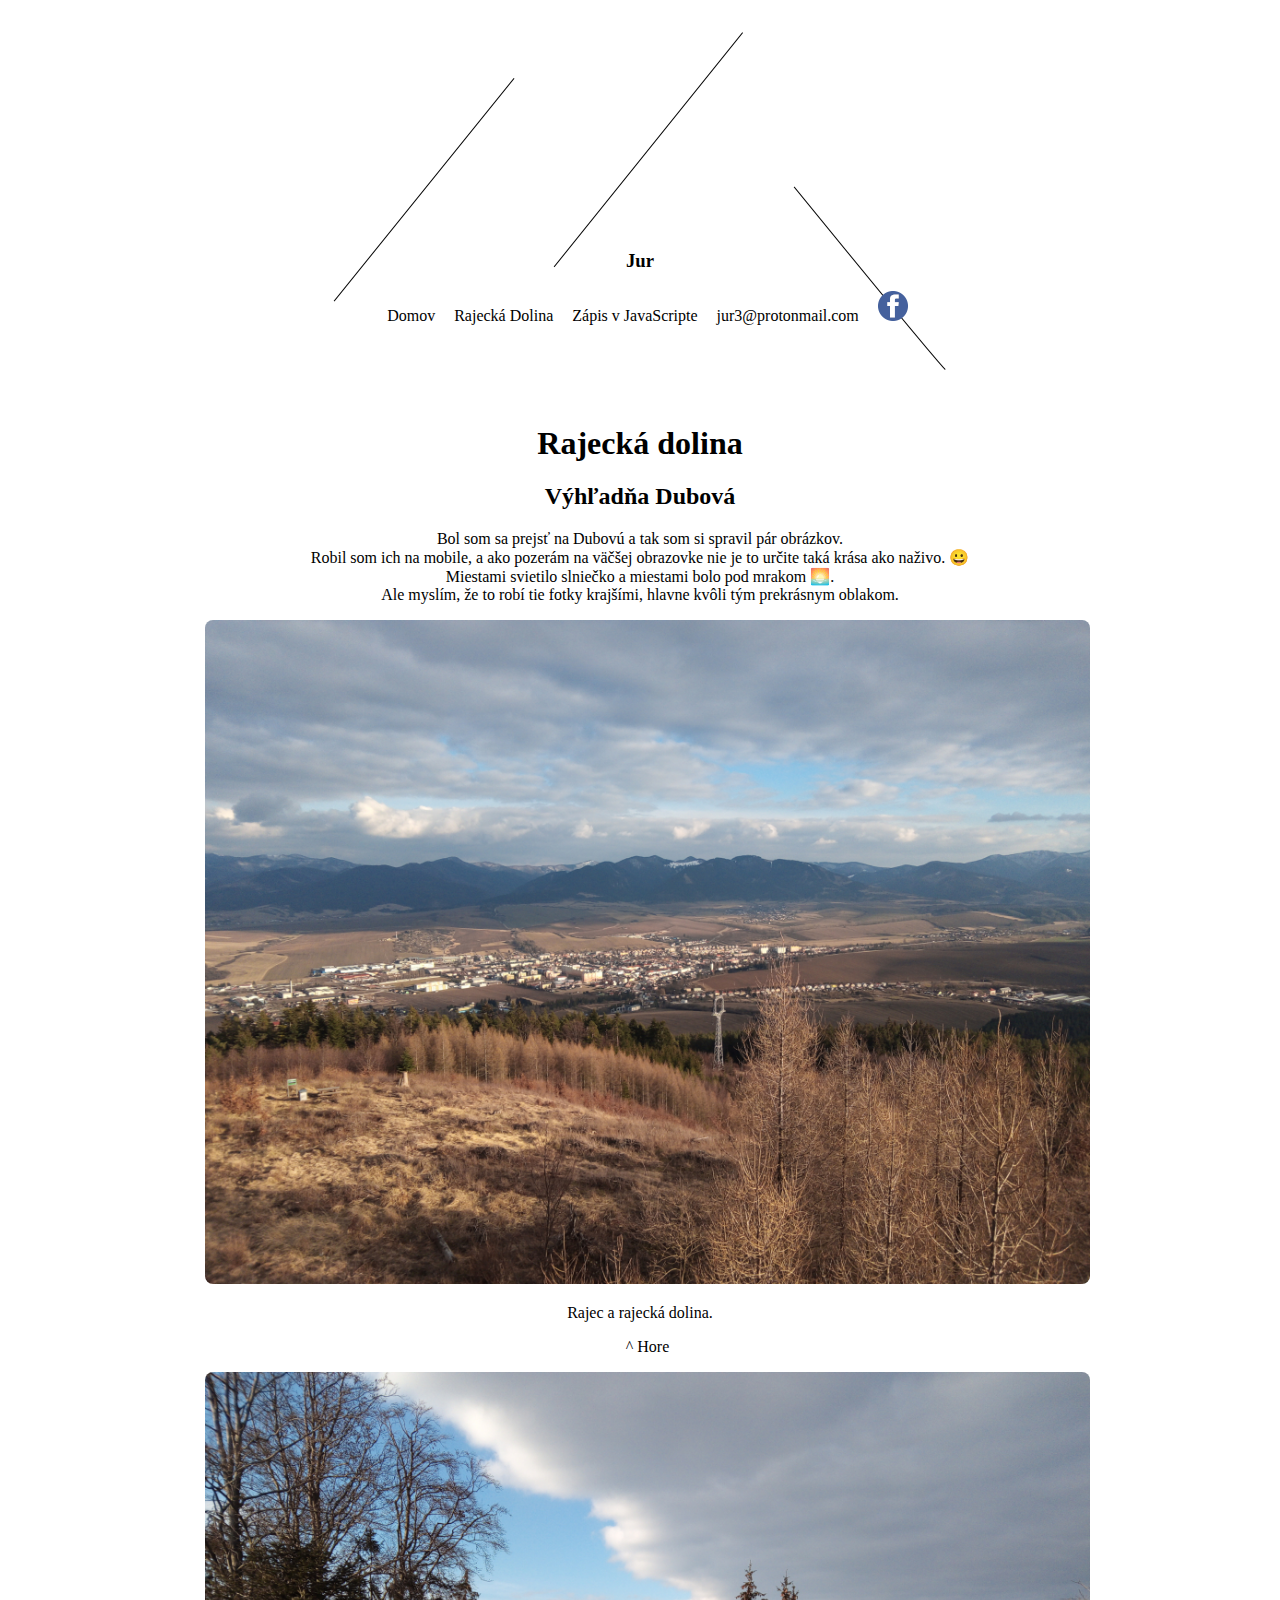
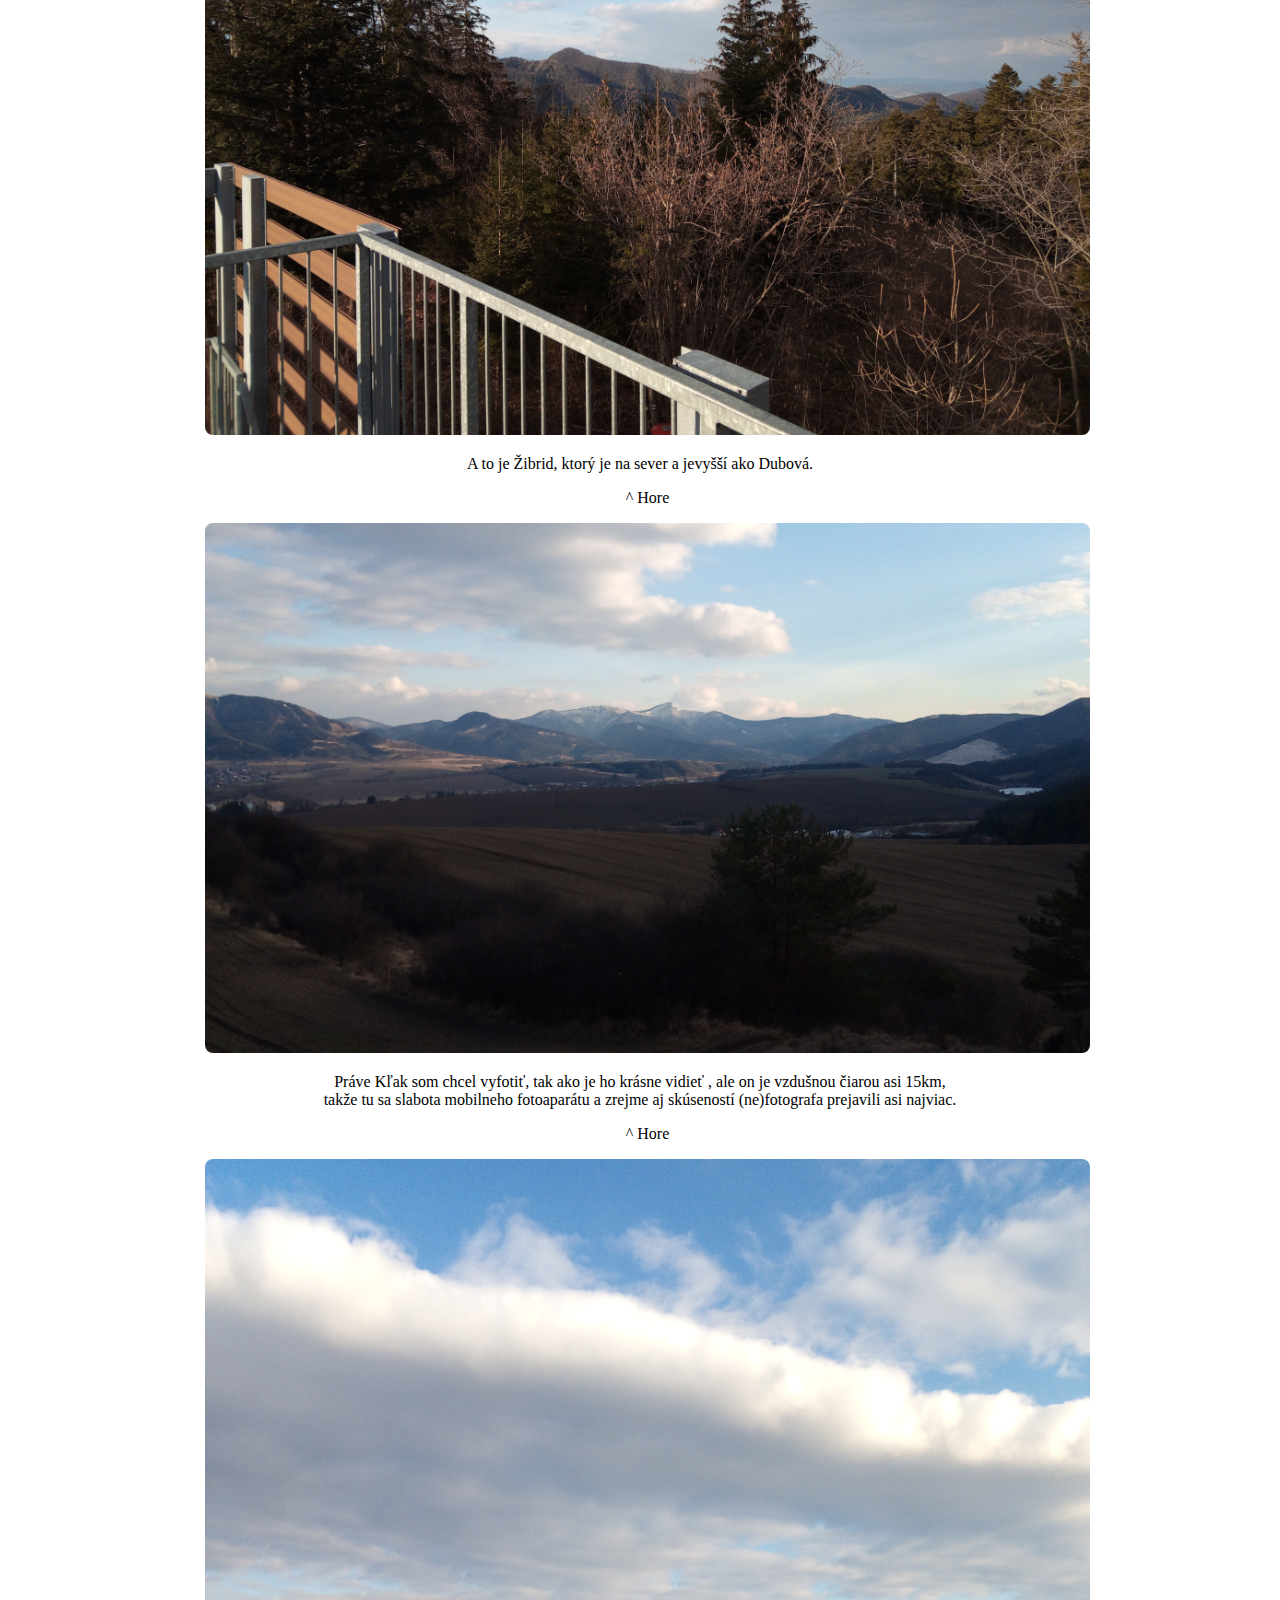
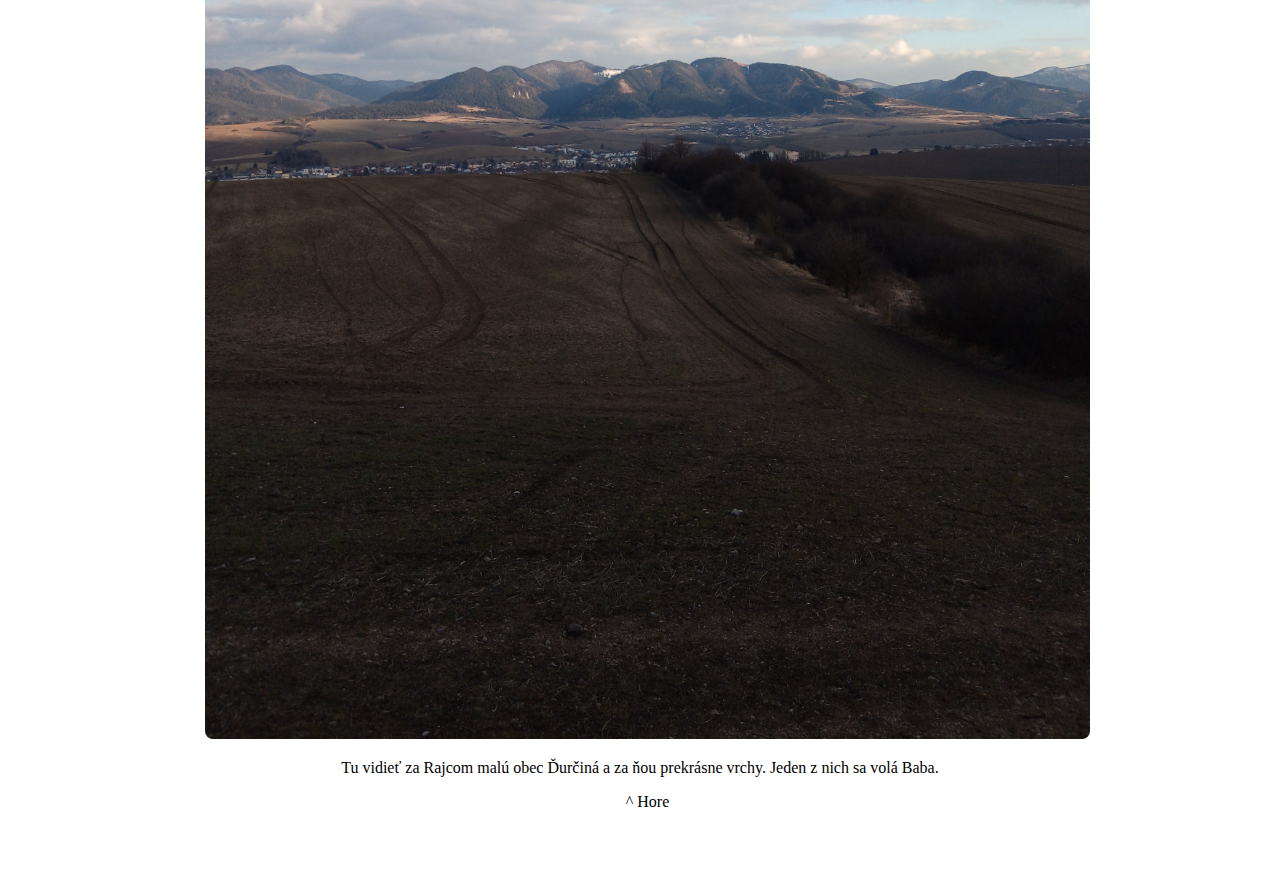
==== dubova.html @ 6db0a362 "vklad ahytu" ====
<!DOCTYPE html>
<html lang="sk">
  <head>
    <meta charset="utf-8">
    <meta name="viewport" content="width=device-width, initial-scale=1.0">
    <meta name="description" content="Bol som sa prejsť na výhľadňu
    na Dubovej a tak som si spravil pár obrázkov.">
    <meta property="og:title" content="rajecká dolina"/>
    <meta property="og:description" content="Bol som sa prejsť na výhľadňu
    na Dubovej a tak som si spravil pár obrázkov.">
    <meta property="og:site_name" content="ahyt.wz.sk">
    <meta property="og:image" content="https://ahyt.wz.sk/ob1.jpg">
    <meta http-equiv="X-UA-Compatible" content="IE=edge"/>
    <meta name="HandheldFriendly" content="true" />
    <title>rajecká dolina, žibrid, kľak, vrch baba - ahyt.wz.sk</title>
    <style>
    *{box-sizing:border-box;}
      body {background-image: url("kresba.png");background-repeat:no-repeat;
      background-attachment:fixed;background-position:top center;font-size: 100%;
    text-align: center;}
      #vrch{margin-top:250px;}
      #vrch p {display:inline;}
      #vrch a:hover img{transform:scale(1.5);-webkit-transition: 1s;transition: 1s;}
      a{text-decoration: none;color:black;padding-left: 15px;}
      a:hover{color:red;}
      #dole{margin-top:100px;}
      #dole img{width:70%;border-radius:8px;}
      @media only screen and (max-width: 700px){#vrch p {display: block;}
      #dole img{width:100%;border-radius:8px;} a{padding-left:0px;}}
    </style>
  </head>
  <body>

    <div id="vrch">
      <h3>Jur</h3>
      <p><a href="index.html">Domov</a></p>
      <p><a href="dubova.html">Rajecká Dolina</a></p>
      <p><a href="zapis.html">Zápis v JavaScripte</a></p>
      <p><a href="mailto:jur3@protonmail.com">jur3@protonmail.com</a>
      <a href="https://www.facebook.com/juraj.vanak.3" target="_blank">
    <img src="facebook.png" alt="fb"></a></p>
   </div>

		<div id="dole">

			<h1>Rajecká dolina</h1>
			<h2>Výhľadňa Dubová</h2>
			<p>Bol som sa prejsť na Dubovú a tak som si spravil
			pár obrázkov.<br>Robil som ich na mobile, a ako pozerám na väčšej
			obrazovke nie je to určite taká krása ako naživo. &#128512;<br>
			Miestami svietilo slniečko a miestami bolo pod mrakom &#127749;.<br>
			Ale myslím, že to robí tie fotky krajšími, hlavne kvôli
			tým prekrásnym oblakom.
			</p>

        <a href="celyob1.html"><img src="mob1.jpg" alt="Rajecká dolina"></a>
		    <p>Rajec a rajecká dolina.</p>
        <p><a href="dubova.html">^ Hore</a></p>
		    <a href="celyob2.html"><img src="mob2.jpg" alt="Žibrid"></a>
		    <p>A to je Žibrid, ktorý je na sever a jevyšší ako Dubová.</p>
        <p><a href="dubova.html">^ Hore</a></p>
		    <a href="celyob4.html"><img src="mob4.jpg" alt="Kľak"></a>
		    <p>Práve Kľak som chcel vyfotiť, tak ako je ho krásne vidieť
		    , ale on je vzdušnou čiarou asi 15km,<br> takže tu sa slabota
		    mobilneho fotoaparátu a zrejme aj skúseností (ne)fotografa
		    prejavili asi najviac.</p>
        <p><a href="dubova.html">^ Hore</a></p>
		    <a href="celyob5.html"><img src="mob5.jpg" alt="Baba"></a>
		    <p>Tu vidieť za Rajcom malú obec Ďurčiná a za ňou
		    prekrásne vrchy. Jeden z nich sa volá Baba.</p>
        <p><a href="dubova.html">^ Hore</a></p><br><br>

			</div>
</body>

</html>
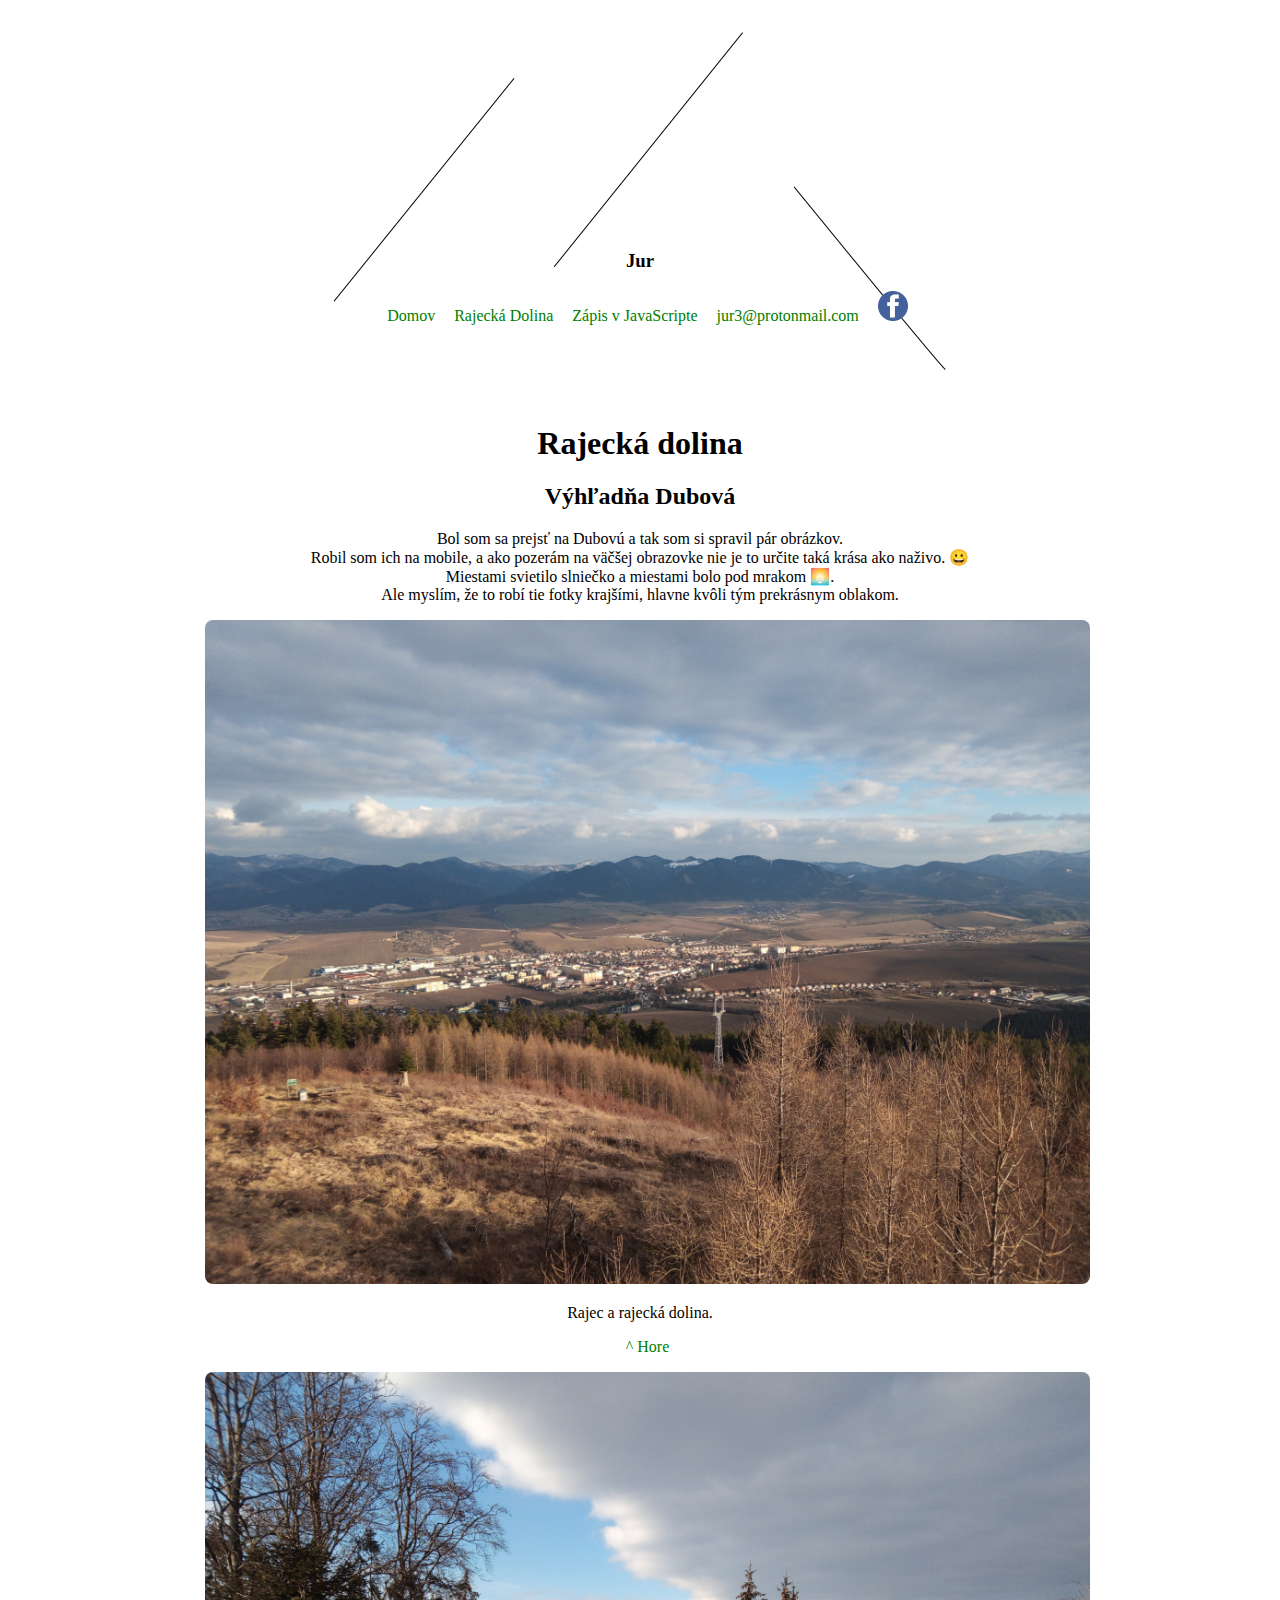
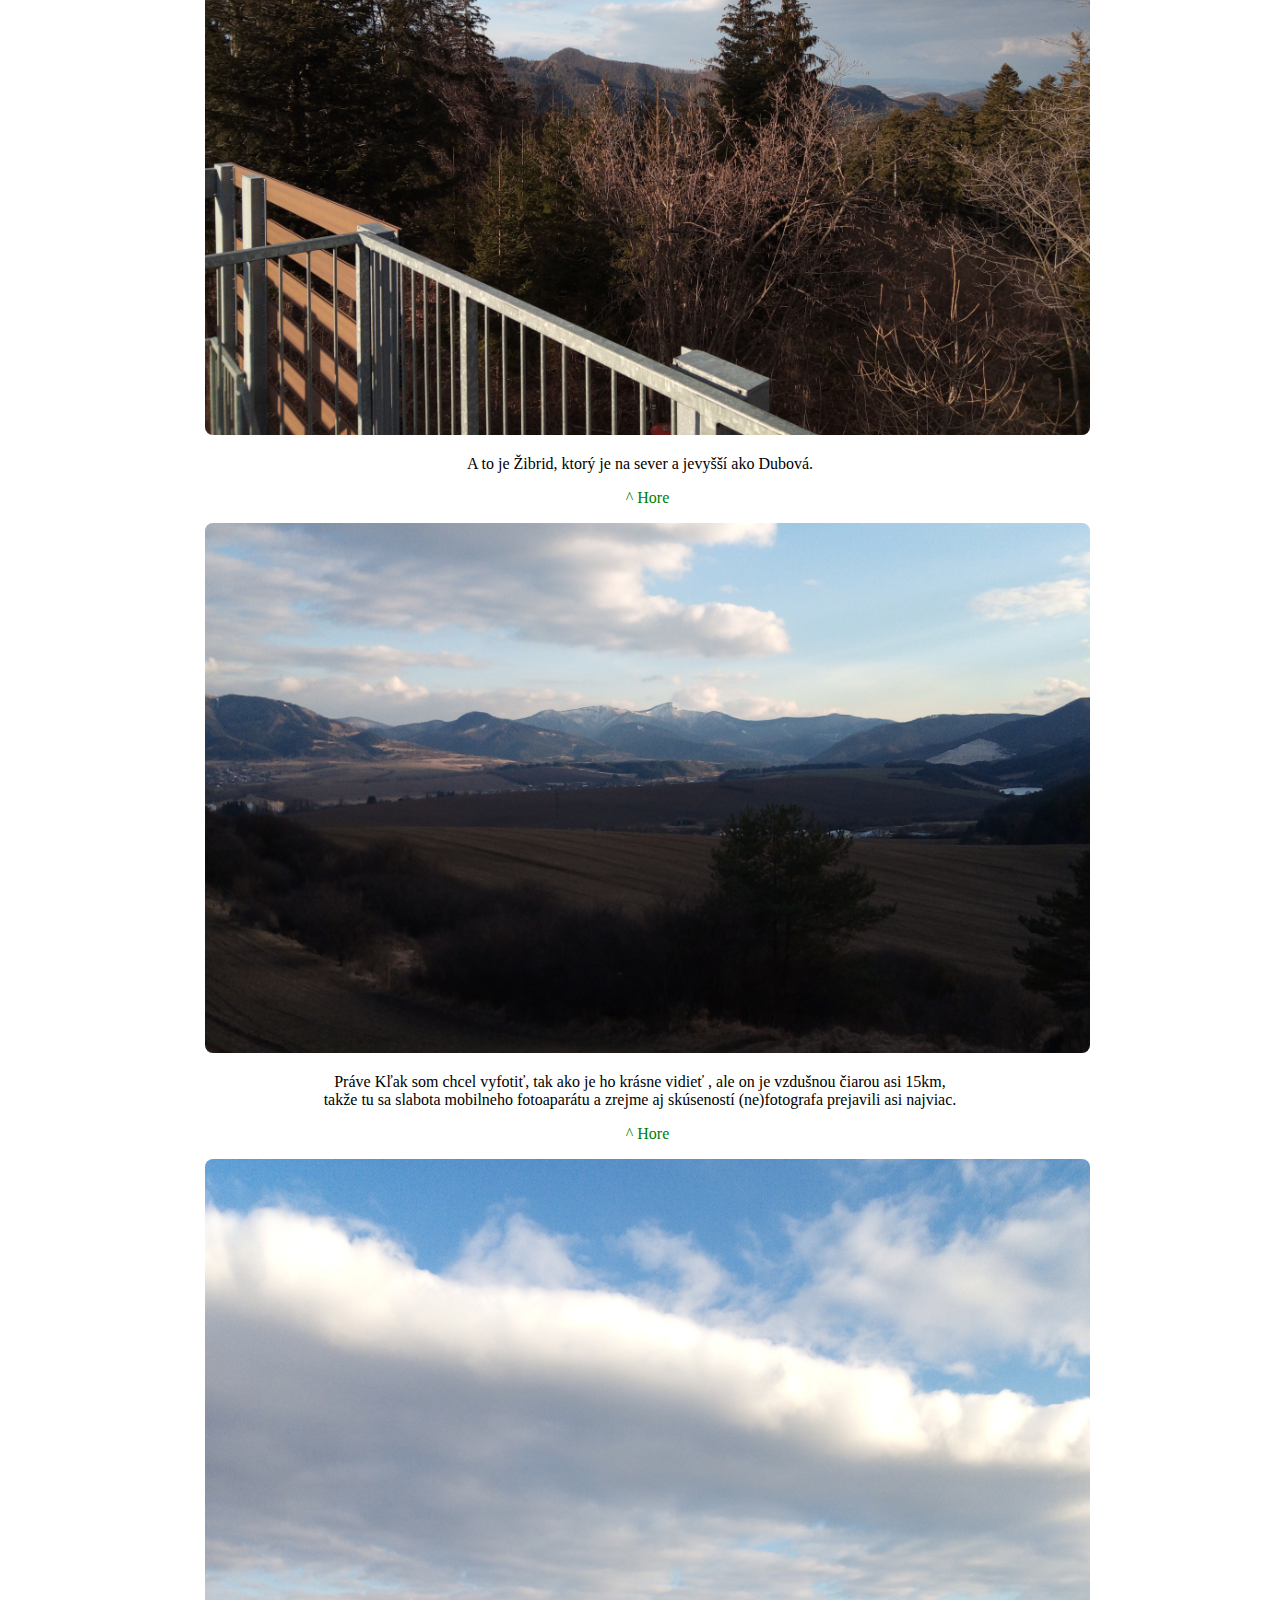
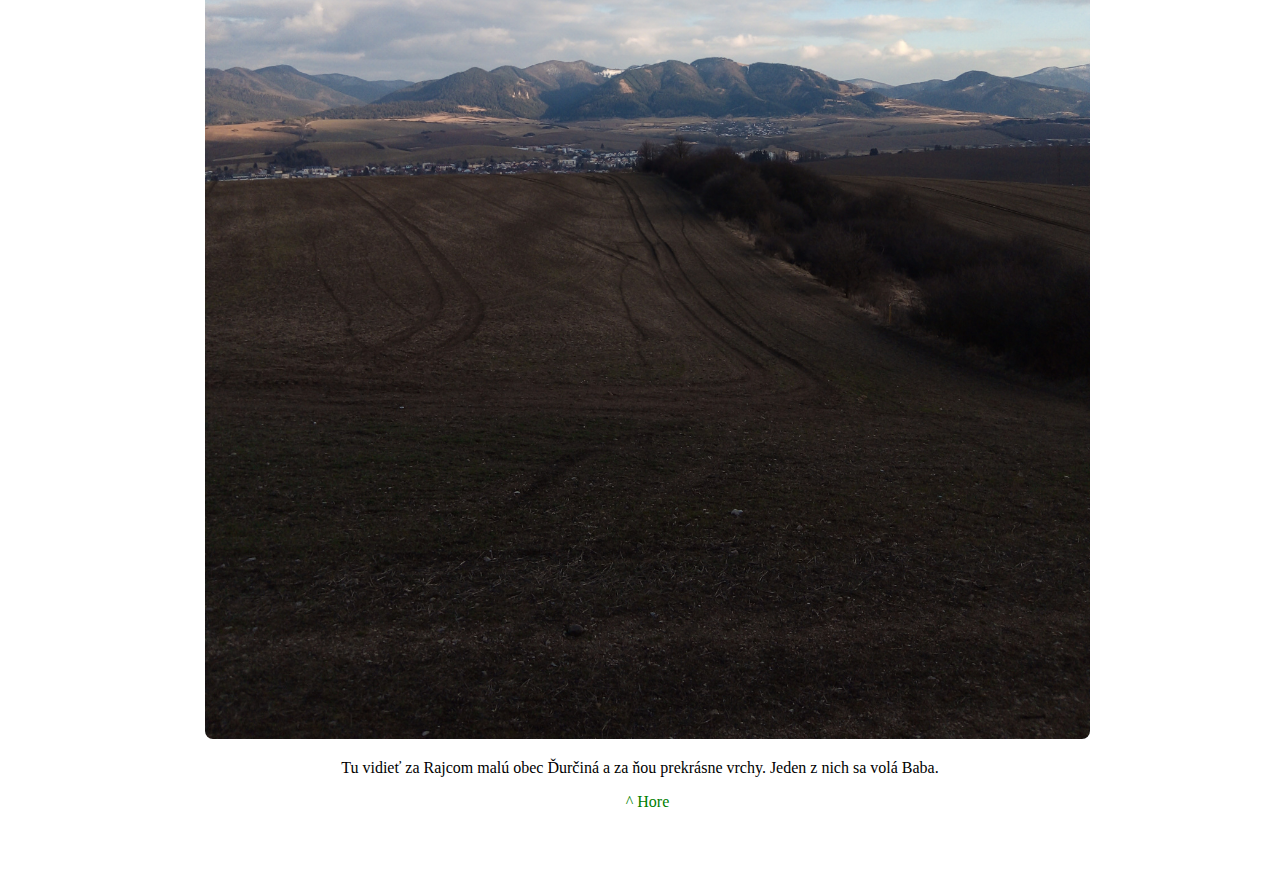
==== commit 27f43904: "zelené odkazy" ====
--- a/dubova.html
+++ b/dubova.html
@@ -21,7 +21,7 @@
       #vrch{margin-top:250px;}
       #vrch p {display:inline;}
       #vrch a:hover img{transform:scale(1.5);-webkit-transition: 1s;transition: 1s;}
-      a{text-decoration: none;color:black;padding-left: 15px;}
+      a{text-decoration: none;color:green;padding-left: 15px;}
       a:hover{color:red;}
       #dole{margin-top:100px;}
       #dole img{width:70%;border-radius:8px;}
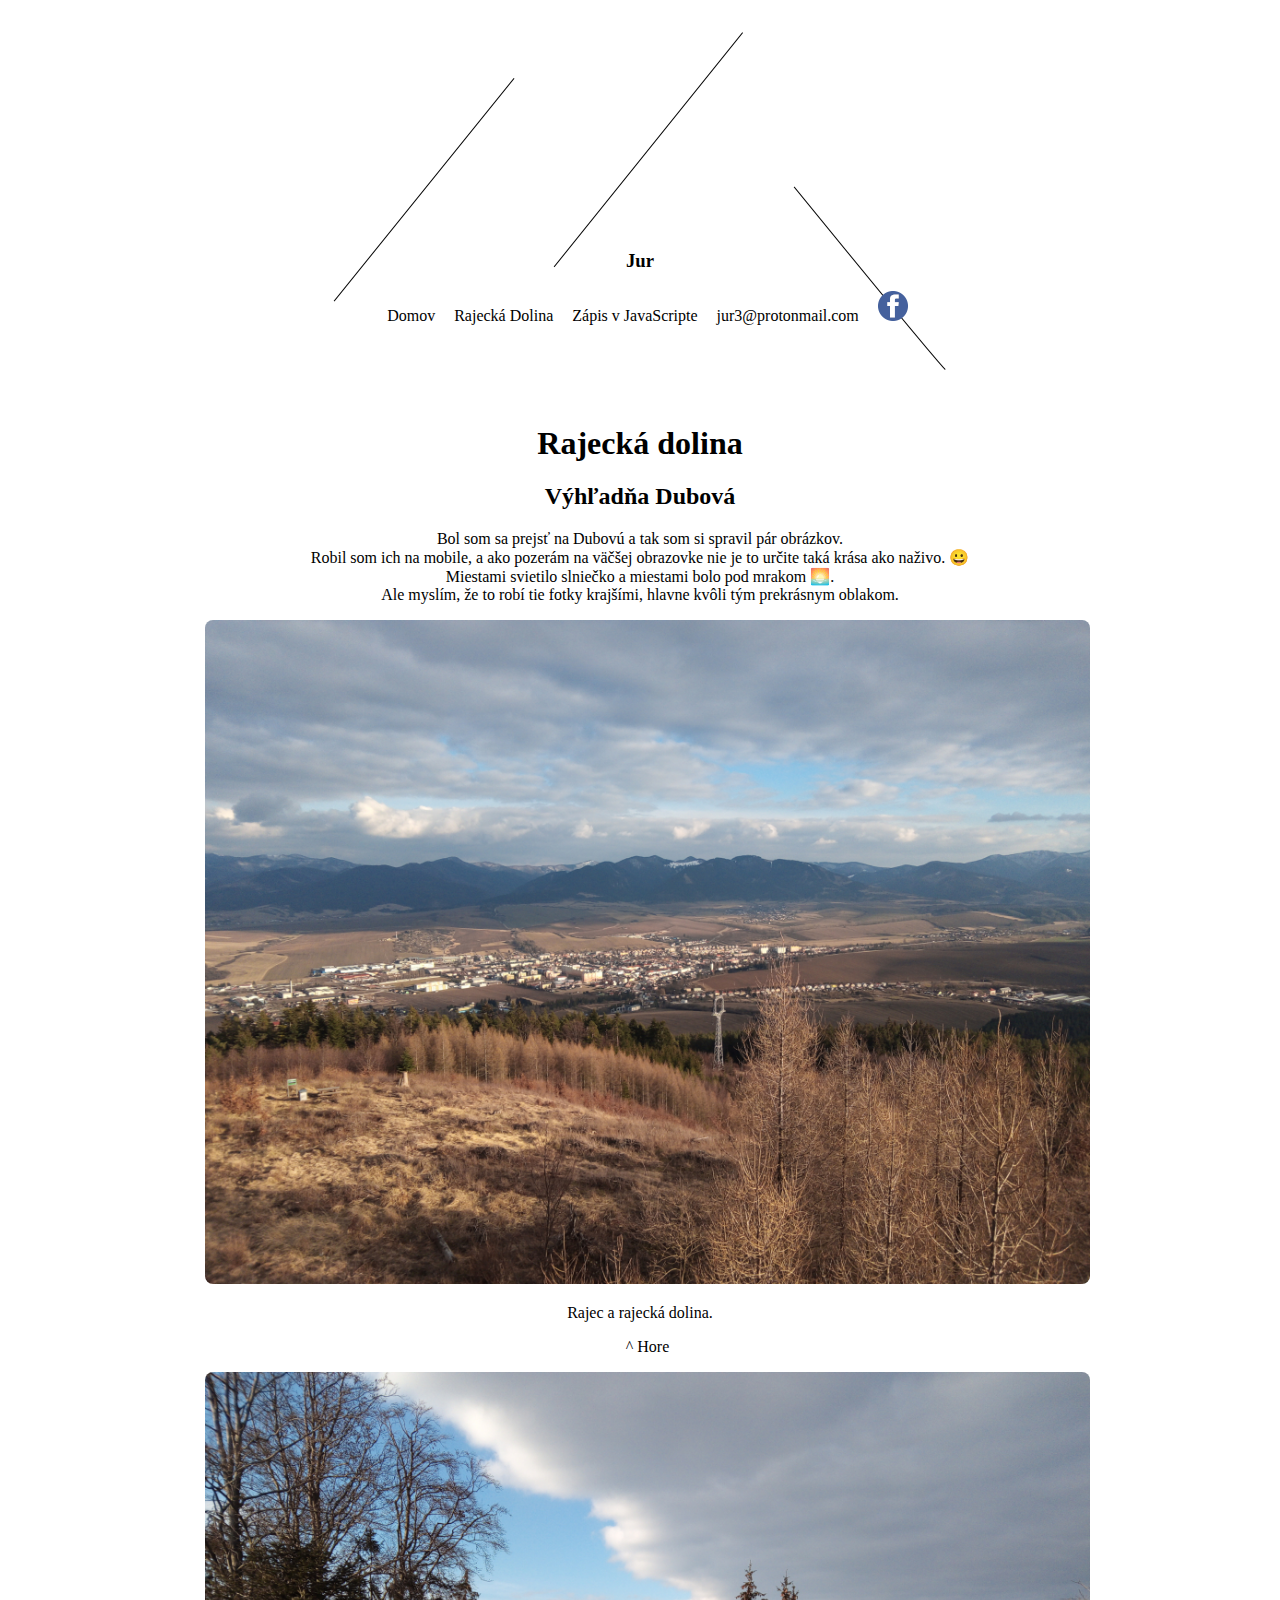
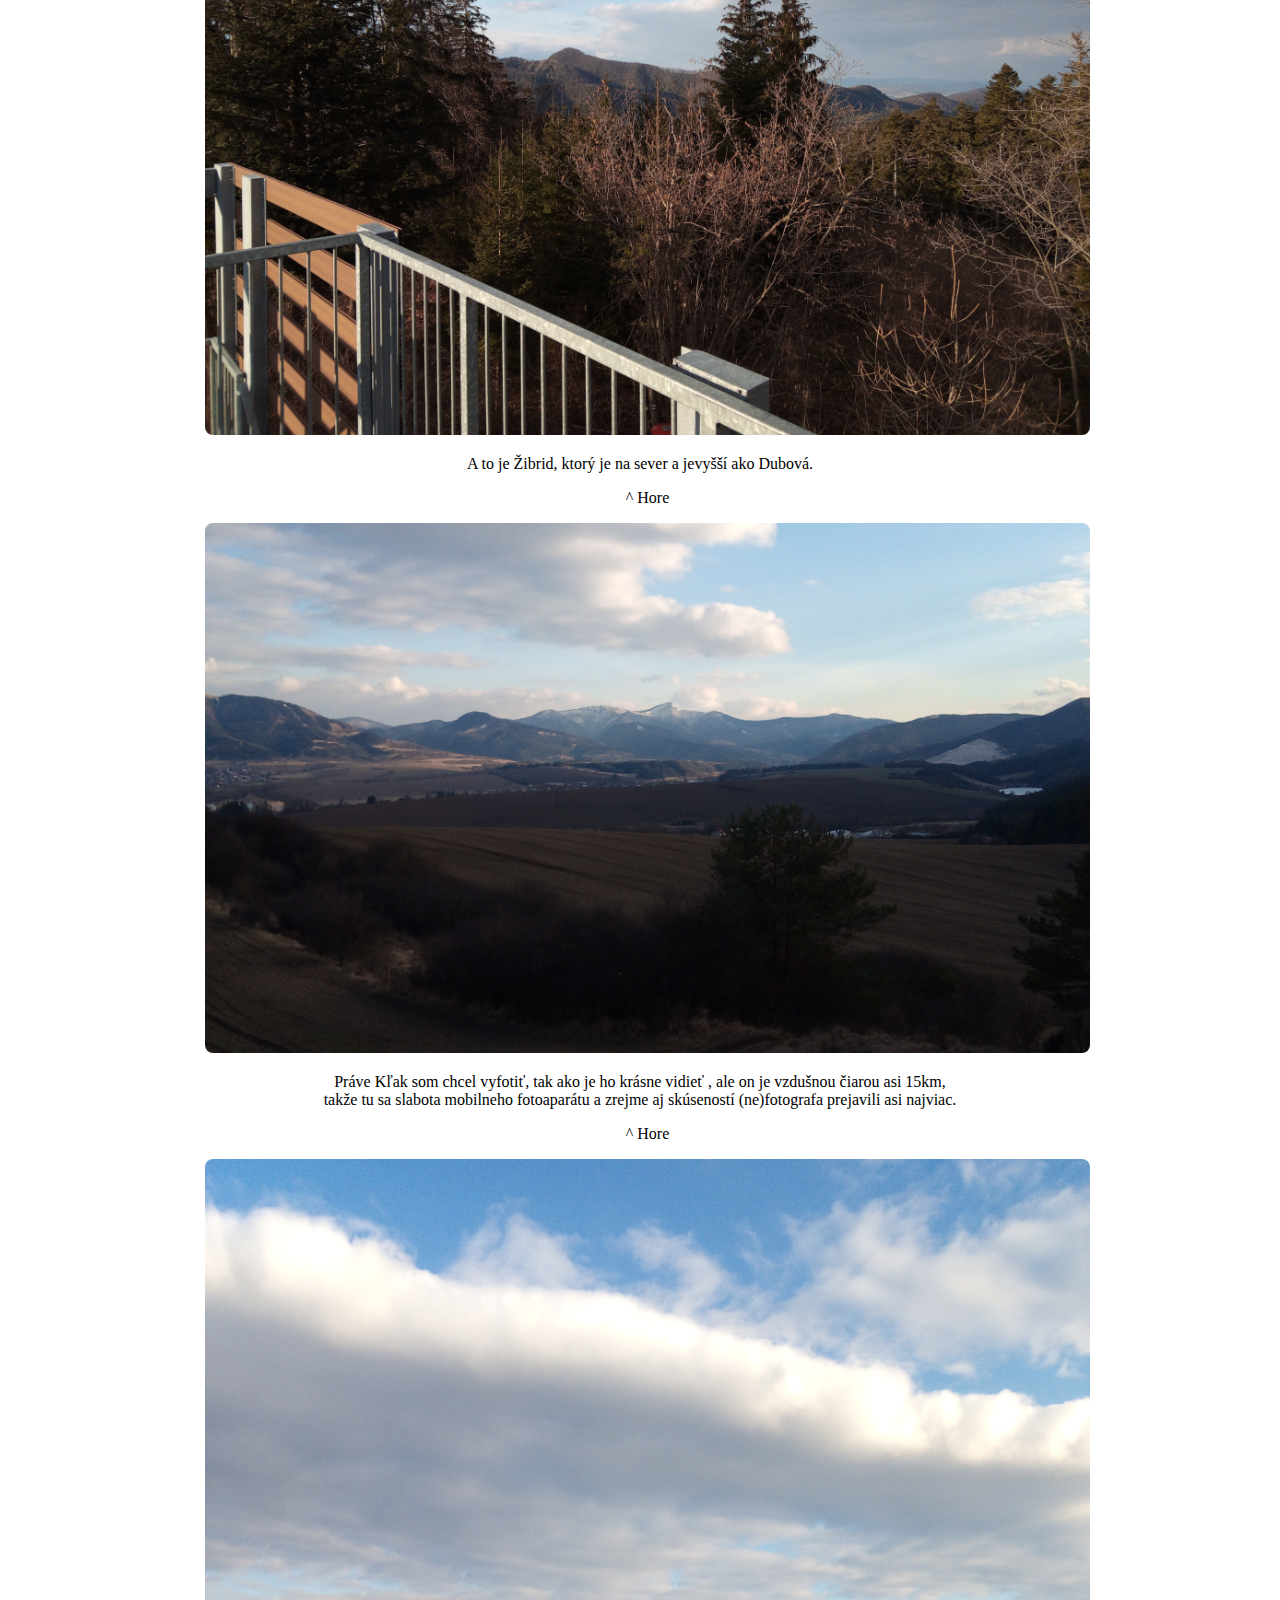
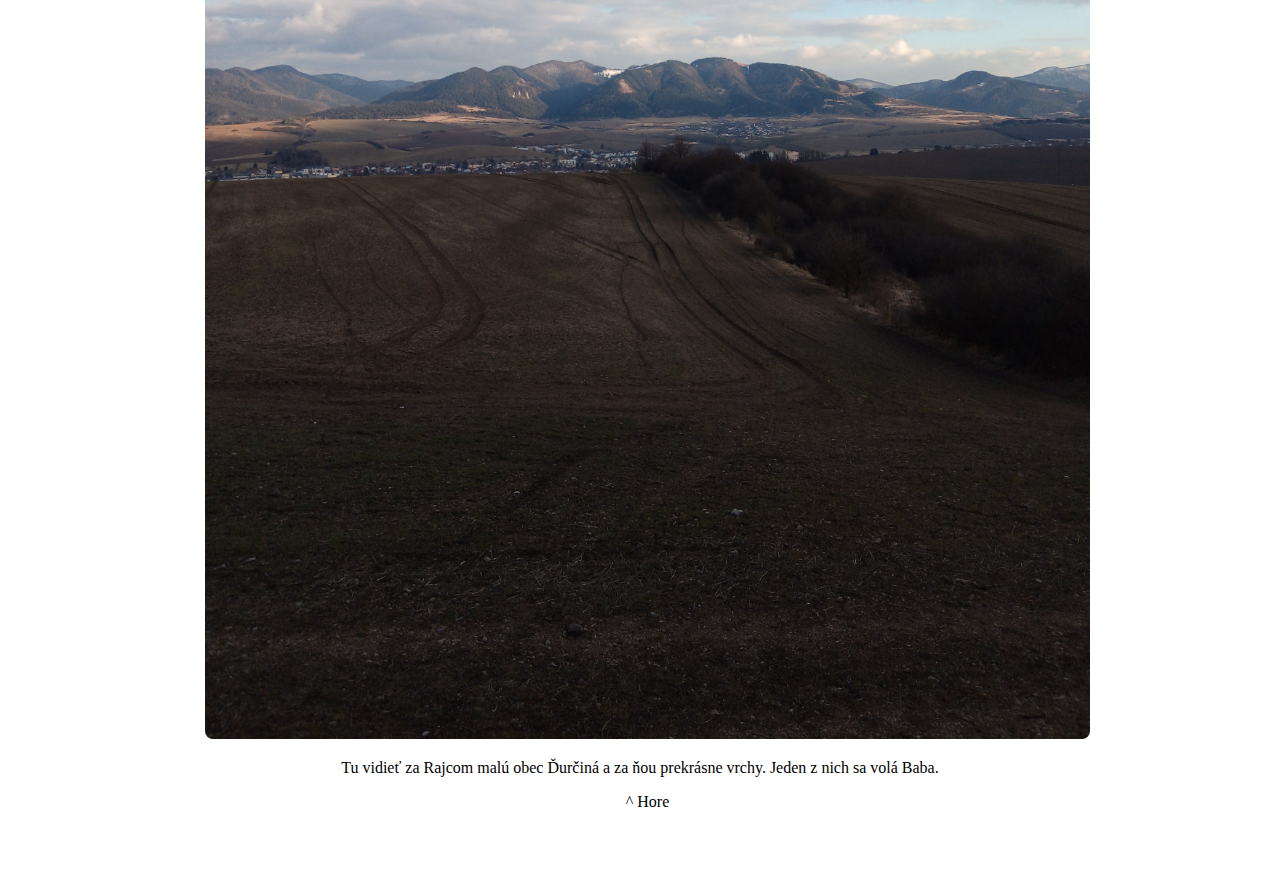
==== commit 9379b0a4: "odkaz cierna" ====
--- a/dubova.html
+++ b/dubova.html
@@ -21,7 +21,7 @@
       #vrch{margin-top:250px;}
       #vrch p {display:inline;}
       #vrch a:hover img{transform:scale(1.5);-webkit-transition: 1s;transition: 1s;}
-      a{text-decoration: none;color:green;padding-left: 15px;}
+      a{text-decoration: none;color:black;padding-left: 15px;}
       a:hover{color:red;}
       #dole{margin-top:100px;}
       #dole img{width:70%;border-radius:8px;}
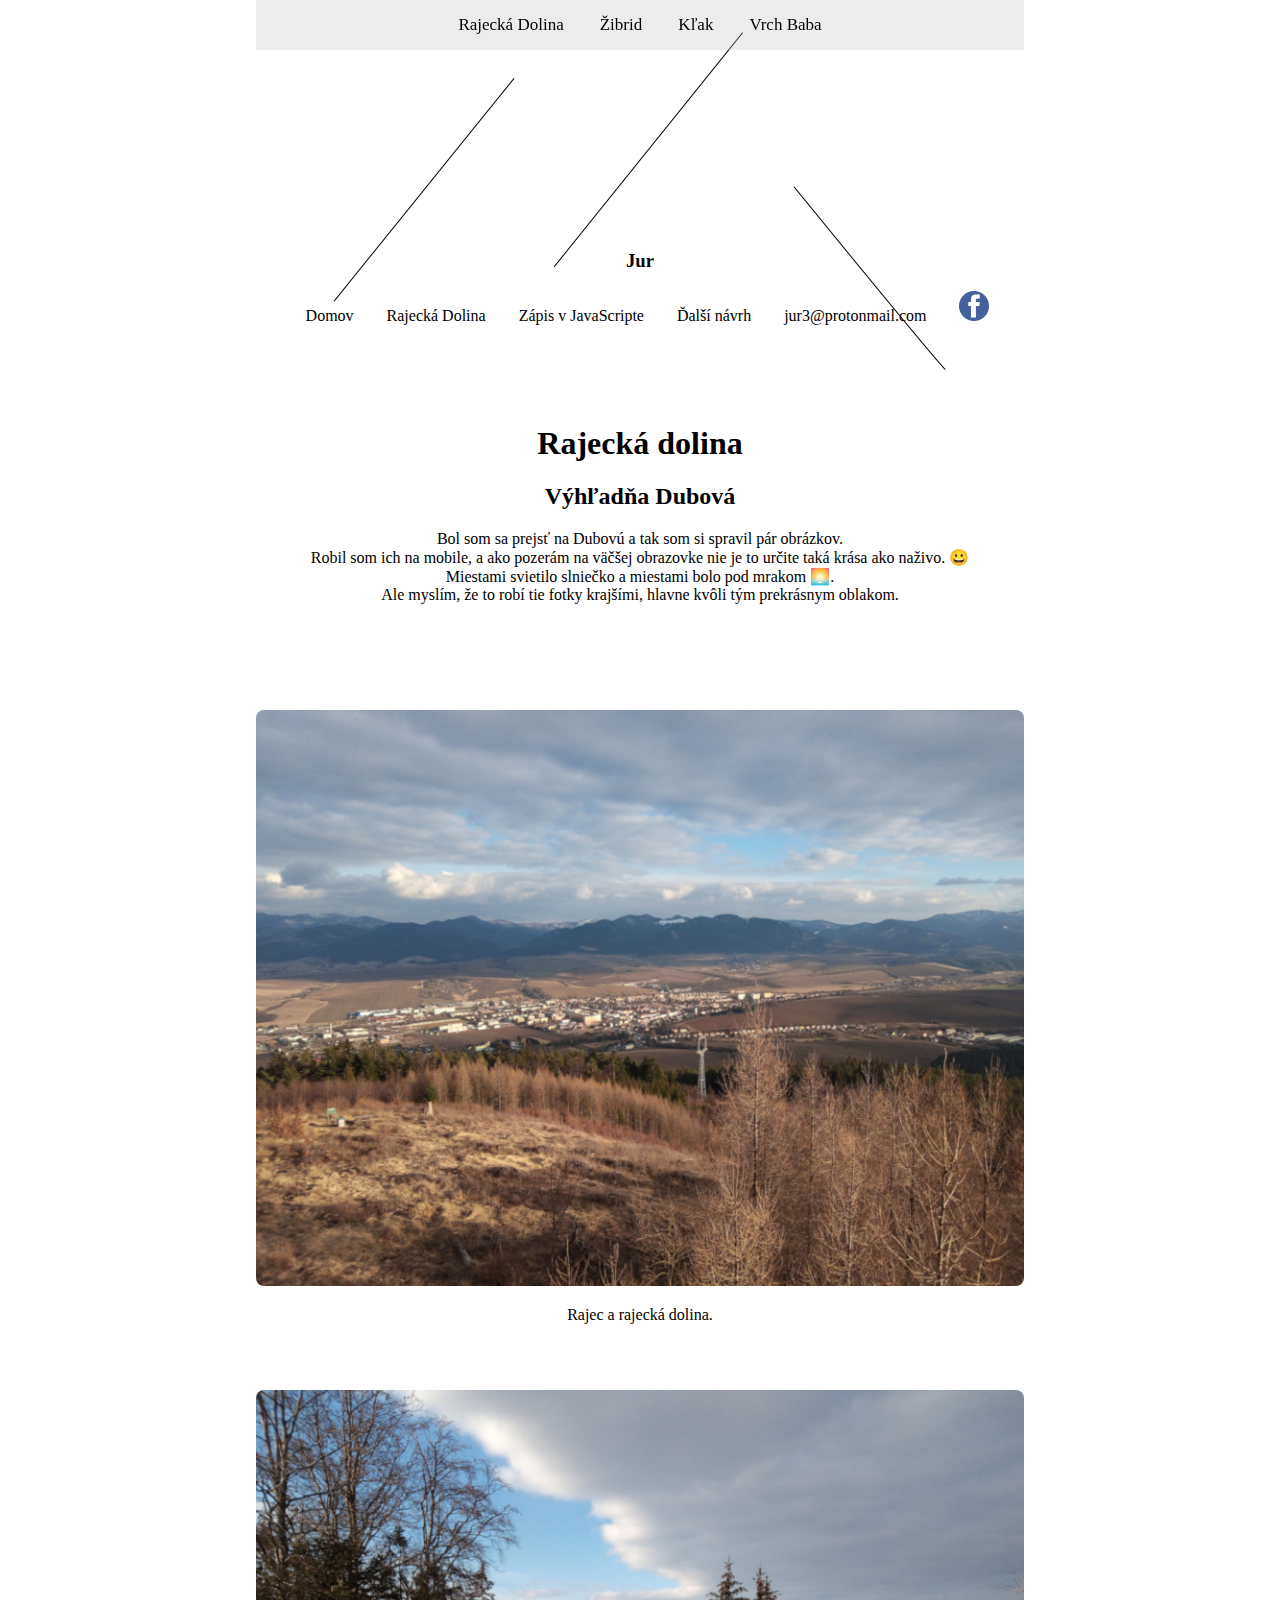
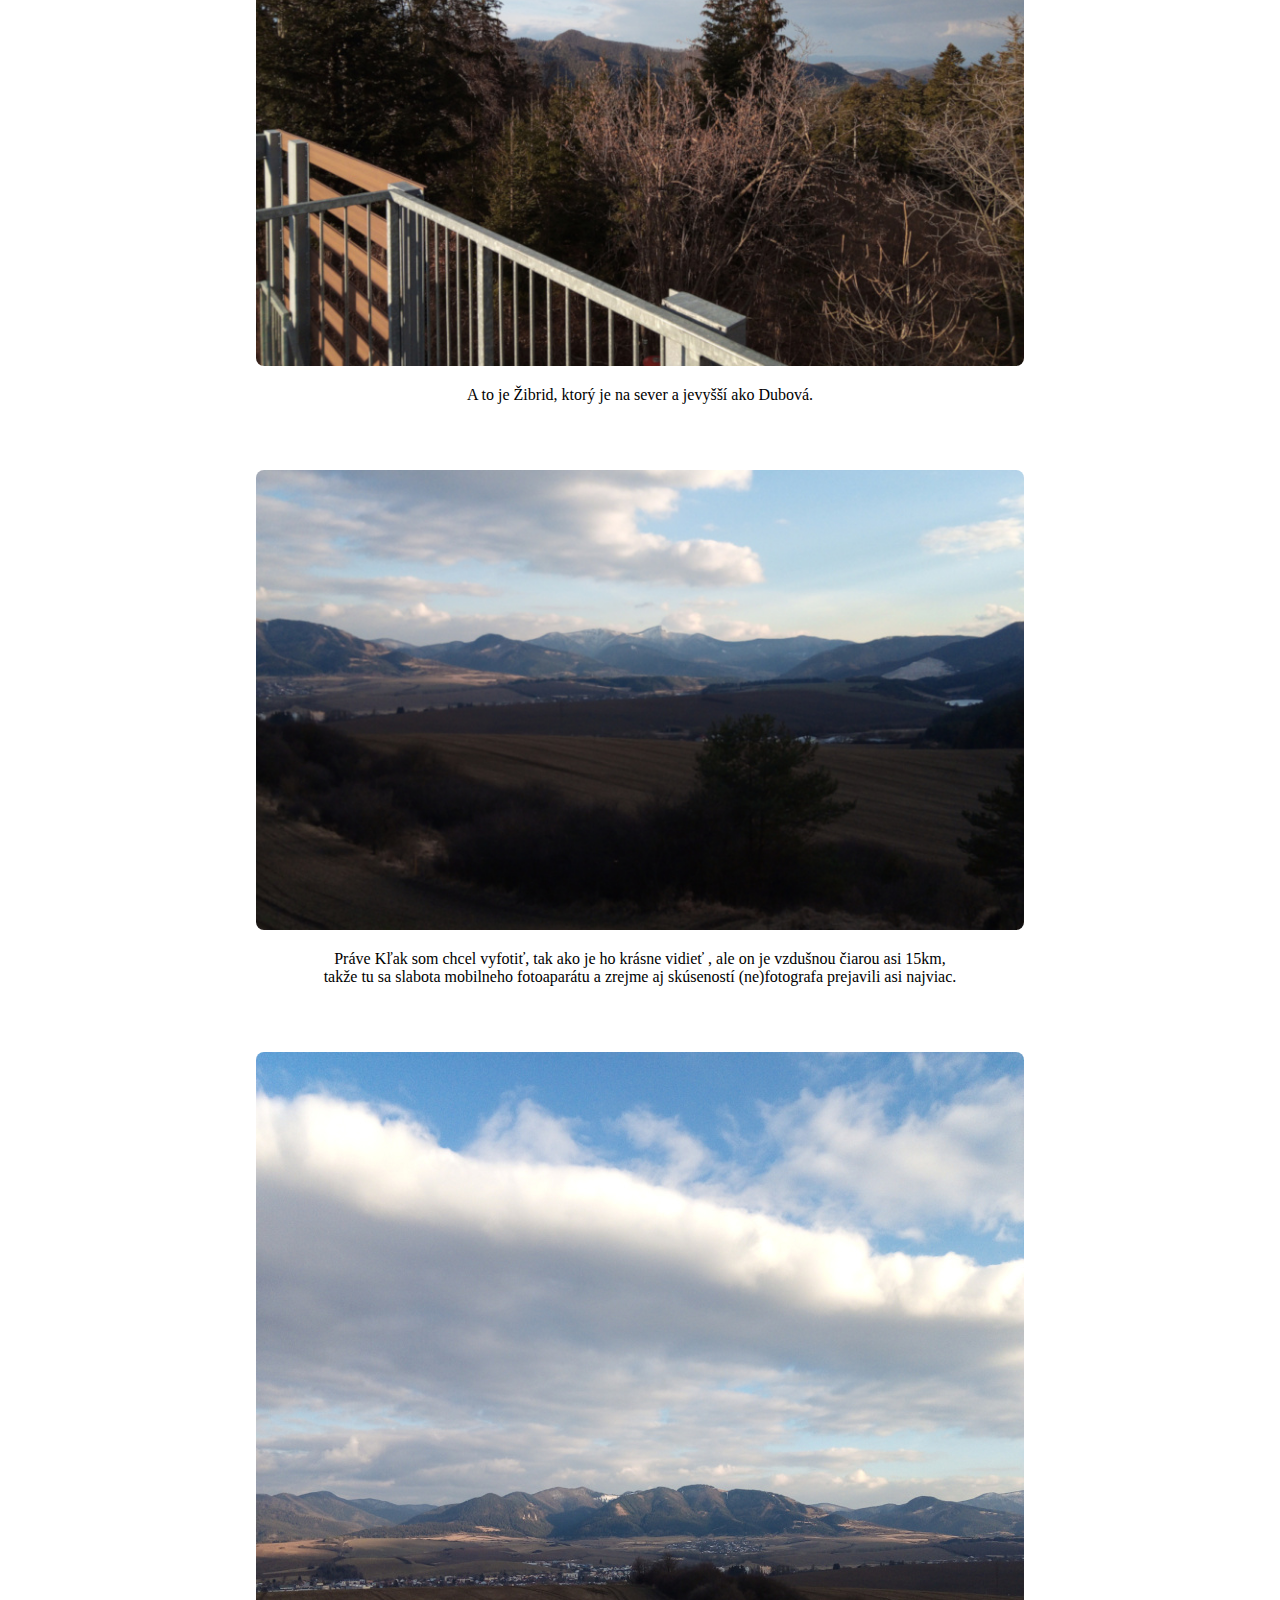
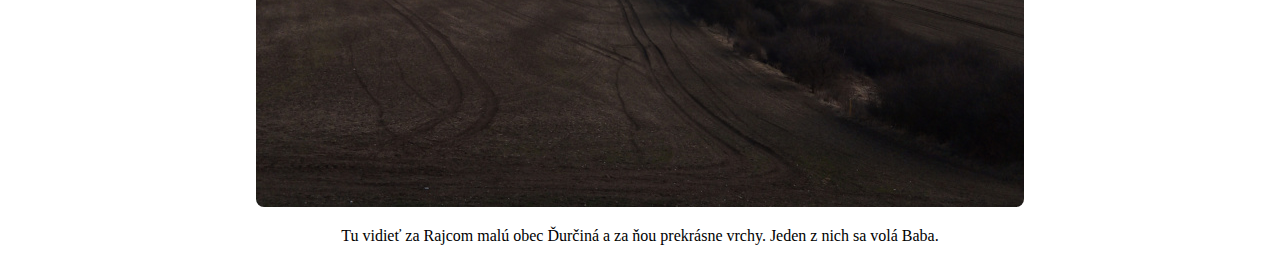
==== commit db8194e9: "pridanie odkazov + dalsie" ====
--- a/dubova.html
+++ b/dubova.html
@@ -14,34 +14,66 @@
     <meta name="HandheldFriendly" content="true" />
     <title>rajecká dolina, žibrid, kľak, vrch baba - ahyt.wz.sk</title>
     <style>
+    html{scroll-behavior: smooth;}
     *{box-sizing:border-box;}
       body {background-image: url("kresba.png");background-repeat:no-repeat;
       background-attachment:fixed;background-position:top center;font-size: 100%;
-    text-align: center;}
+    text-align: center;margin-left:20%;margin-right:20%;}
+    .navbar{background-color:rgba(192,192,192,0.3);top:0px;width:60%;position:fixed;
+    transition: top 0.6s;z-index: 1;height:50px;}
+    .navbar a{color:black;padding: 16px;text-decoration: none;font-size: 17px;
+    position:relative;top:15px;}
+    #section{height:25%;padding-top:90px;}
+    #section1{height:25%;padding-top:50px;}
+    #section2{height:25%;padding-top:50px;}
+    #section3{height:25%;padding-top:50px;}
       #vrch{margin-top:250px;}
       #vrch p {display:inline;}
       #vrch a:hover img{transform:scale(1.5);-webkit-transition: 1s;transition: 1s;}
       a{text-decoration: none;color:black;padding-left: 15px;}
       a:hover{color:red;}
       #dole{margin-top:100px;}
-      #dole img{width:70%;border-radius:8px;}
-      @media only screen and (max-width: 700px){#vrch p {display: block;}
-      #dole img{width:100%;border-radius:8px;} a{padding-left:0px;}}
+      #dole img{width:100%;border-radius:8px;}
+      #dole img:hover{cursor:pointer;}
+      .vokne{display: none;position:fixed;z-index-1;padding-top: 100px;left:0;top:0;
+         width:100%;height:100%;overflow:auto;background-color:rgb(0,0,0);
+          background-color:rgba(0,0,0,0.9);}
+      .vokneObsah{margin:auto;display:block;width:100%;max-width:1500px;}
+      .zavriet{position:absolute;top:35px;right:35px;color:white;font-size:40px;
+         font-weight:bold;transition:0.3s;}
+      .zavriet:hover {color:gray;cursor:pointer;}
+      @media only screen and (max-width: 1200px){body {margin-right:0px; margin-left:0px;}
+         #dole img{width:100%;border-radius:8px;} a{padding-left:0px;}.navbar{width:100%;}}
+        @media only screen and (max-width: 600px){#vrch p {display: block;}}
+      @media only screen and (max-width: 450px){body {margin-right:0px; margin-left:0px;}
+    .navbar{width:100%;height:100px;padding-top:10px}.navbar a{padding-top:10px}}
     </style>
   </head>
   <body>
+      <div class="navbar" id="navbar">
+      <a href="#section">Rajecká Dolina</a>
+      <a href="#section1">Žibrid</a>
+      <a href="#section2">Kľak</a>
+      <a href="#section3">Vrch Baba</a>
+          </div>
 
     <div id="vrch">
       <h3>Jur</h3>
-      <p><a href="index.html">Domov</a></p>
-      <p><a href="dubova.html">Rajecká Dolina</a></p>
-      <p><a href="zapis.html">Zápis v JavaScripte</a></p>
-      <p><a href="mailto:jur3@protonmail.com">jur3@protonmail.com</a>
+      <p><a href="index.html"onmouseover="udkaz()"onmouseout="nedkaz()">Domov
+        <canvas id="kreslim" width="10px" height="10px"></a></p>
+      <p><a href="dubova.html"onmouseover="udkaz1()"onmouseout="nedkaz1()">
+        Rajecká Dolina <canvas id="kreslim1" width="10px" height="10px"></a></p>
+      <p><a href="zapis.html"onmouseover="udkaz2()"onmouseout="nedkaz2()">
+        Zápis v JavaScripte <canvas id="kreslim2" width="10px" height="10px"></a></p>
+        <p><a href="odkaz.html"onmouseover="udkaz3()"onmouseout="nedkaz3()">
+        Ďalší návrh <canvas id="kreslim3" width="10px" height="10px"></a></p>
+      <p><a href="mailto:jur3@protonmail.com"onmouseover="udkaz4()"onmouseout="nedkaz4()">
+        jur3@protonmail.com <canvas id="kreslim4" width="10px" height="10px"></a>
       <a href="https://www.facebook.com/juraj.vanak.3" target="_blank">
     <img src="facebook.png" alt="fb"></a></p>
    </div>
 
-		<div id="dole">
+<div id="dole">
 
 			<h1>Rajecká dolina</h1>
 			<h2>Výhľadňa Dubová</h2>
@@ -53,24 +85,167 @@
 			tým prekrásnym oblakom.
 			</p>
 
-        <a href="celyob1.html"><img src="mob1.jpg" alt="Rajecká dolina"></a>
+    <div class="main" id="section">
+        <img src="mob1.jpg" id="mojObraz1" alt="Rajecká dolina">
 		    <p>Rajec a rajecká dolina.</p>
-        <p><a href="dubova.html">^ Hore</a></p>
-		    <a href="celyob2.html"><img src="mob2.jpg" alt="Žibrid"></a>
+      <div class="vokne" id="mneVokne1">
+        <span class="zavriet">&times;</span>
+        <img class="vokneObsah" id="obraz1">
+      </div>
+		</div>
+    <div class="main" id="section1">
+		    <img src="mob2.jpg" id="mojObraz2" alt="Žibrid">
 		    <p>A to je Žibrid, ktorý je na sever a jevyšší ako Dubová.</p>
-        <p><a href="dubova.html">^ Hore</a></p>
-		    <a href="celyob4.html"><img src="mob4.jpg" alt="Kľak"></a>
+        <div class="vokne" id="mneVokne2">
+          <span class="zavriet">&times;</span>
+          <img class="vokneObsah" id="obraz2">
+        </div>
+		</div>
+    <div class="main" id="section2">
+		    <img src="mob4.jpg" id="mojObraz3" alt="Kľak">
 		    <p>Práve Kľak som chcel vyfotiť, tak ako je ho krásne vidieť
 		    , ale on je vzdušnou čiarou asi 15km,<br> takže tu sa slabota
 		    mobilneho fotoaparátu a zrejme aj skúseností (ne)fotografa
 		    prejavili asi najviac.</p>
-        <p><a href="dubova.html">^ Hore</a></p>
-		    <a href="celyob5.html"><img src="mob5.jpg" alt="Baba"></a>
+        <div class="vokne" id="mneVokne3">
+          <span class="zavriet">&times;</span>
+          <img class="vokneObsah" id="obraz3">
+        </div>
+		 </div>
+        <div class="main" id="section3">
+		    <img src="mob5.jpg" id="mojObraz4" alt="Vrch Baba">
 		    <p>Tu vidieť za Rajcom malú obec Ďurčiná a za ňou
 		    prekrásne vrchy. Jeden z nich sa volá Baba.</p>
-        <p><a href="dubova.html">^ Hore</a></p><br><br>
-
-			</div>
+        <div class="vokne" id="mneVokne4">
+          <span class="zavriet">&times;</span>
+          <img class="vokneObsah" id="obraz4">
+        </div>
+		  </div>
+
+</div>
+
+<script>
+
+var poslMiesto = window.pageYOffset;
+window.onscroll = function()
+{
+  var terazMiesto = window.pageYOffset;
+  if(poslMiesto > terazMiesto)
+  {
+    document.getElementById("navbar").style.top = "0";
+  }
+  else
+  {
+    document.getElementById("navbar").style.top = "-100px";
+  }
+  poslMiesto = terazMiesto;
+}
+
+var vokne = document.getElementById("mneVokne1");
+var obraz = document.getElementById("mojObraz1");
+var vokneObraz = document.getElementById("obraz1");
+obraz.onclick = function(){vokne.style.display = "block";vokneObraz.src = "ob1.jpg";}
+var rozpatie = document.getElementsByClassName("zavriet")[0];
+rozpatie.onclick = function(){vokne.style.display = "none";}
+
+var vokne = document.getElementById("mneVokne2");
+var obraz = document.getElementById("mojObraz2");
+var vokneObraz = document.getElementById("obraz2");
+obraz.onclick = function(){vokne.style.display = "block";vokneObraz.src = "ob2.jpg";}
+var rozpatie = document.getElementsByClassName("zavriet")[1];
+rozpatie.onclick = function(){vokne.style.display = "none";}
+
+var vokne = document.getElementById("mneVokne3");
+var obraz = document.getElementById("mojObraz3");
+var vokneObraz = document.getElementById("obraz3");
+obraz.onclick = function(){vokne.style.display = "block";vokneObraz.src = "ob4.jpg";}
+var rozpatie = document.getElementsByClassName("zavriet")[2];
+rozpatie.onclick = function(){vokne.style.display = "none";}
+
+var vokne = document.getElementById("mneVokne4");
+var obraz = document.getElementById("mojObraz4");
+var vokneObraz = document.getElementById("obraz4");
+obraz.onclick = function(){vokne.style.display = "block";vokneObraz.src = "ob5.jpg";}
+var rozpatie = document.getElementsByClassName("zavriet")[3];
+rozpatie.onclick = function(){vokne.style.display = "none";}
+
+var a = document.getElementById("kreslim");
+   var ctx = a.getContext("2d");
+  function udkaz()
+  {
+  ctx.beginPath();
+  ctx.arc(5,5,4,0,2*Math.PI);
+  ctx.fillStyle = "purple";
+  ctx.fill();
+  ctx.stroke();
+  }
+function nedkaz()
+{
+  ctx.beginPath();
+  ctx.clearRect(0,0,10,10);
+}
+var a = document.getElementById("kreslim1");
+var ctx1 = a.getContext("2d");
+function udkaz1()
+{
+ctx1.beginPath();
+ctx1.arc(5,5,4,0,2*Math.PI);
+ctx1.fillStyle = "purple";
+ctx1.fill();
+ctx1.stroke();
+}
+function nedkaz1()
+{
+ctx1.beginPath();
+ctx1.clearRect(0,0,10,10);
+}
+var a = document.getElementById("kreslim2");
+var ctx2 = a.getContext("2d");
+function udkaz2()
+{
+ctx2.beginPath();
+ctx2.arc(5,5,4,0,2*Math.PI);
+ctx2.fillStyle = "purple";
+ctx2.fill();
+ctx2.stroke();
+}
+function nedkaz2()
+{
+ctx2.beginPath();
+ctx2.clearRect(0,0,10,10);
+}
+var a = document.getElementById("kreslim3");
+var ctx3 = a.getContext("2d");
+function udkaz3()
+{
+ctx3.beginPath();
+ctx3.arc(5,5,4,0,2*Math.PI);
+ctx3.fillStyle = "purple";
+ctx3.fill();
+ctx3.stroke();
+}
+function nedkaz3()
+{
+ctx3.beginPath();
+ctx3.clearRect(0,0,10,10);
+}
+var a = document.getElementById("kreslim4");
+var ctx4 = a.getContext("2d");
+function udkaz4()
+{
+ctx4.beginPath();
+ctx4.arc(5,5,4,0,2*Math.PI);
+ctx4.fillStyle = "purple";
+ctx4.fill();
+ctx4.stroke();
+}
+function nedkaz4()
+{
+ctx4.beginPath();
+ctx4.clearRect(0,0,10,10);
+}
+
+</script>
 </body>
 
 </html>
